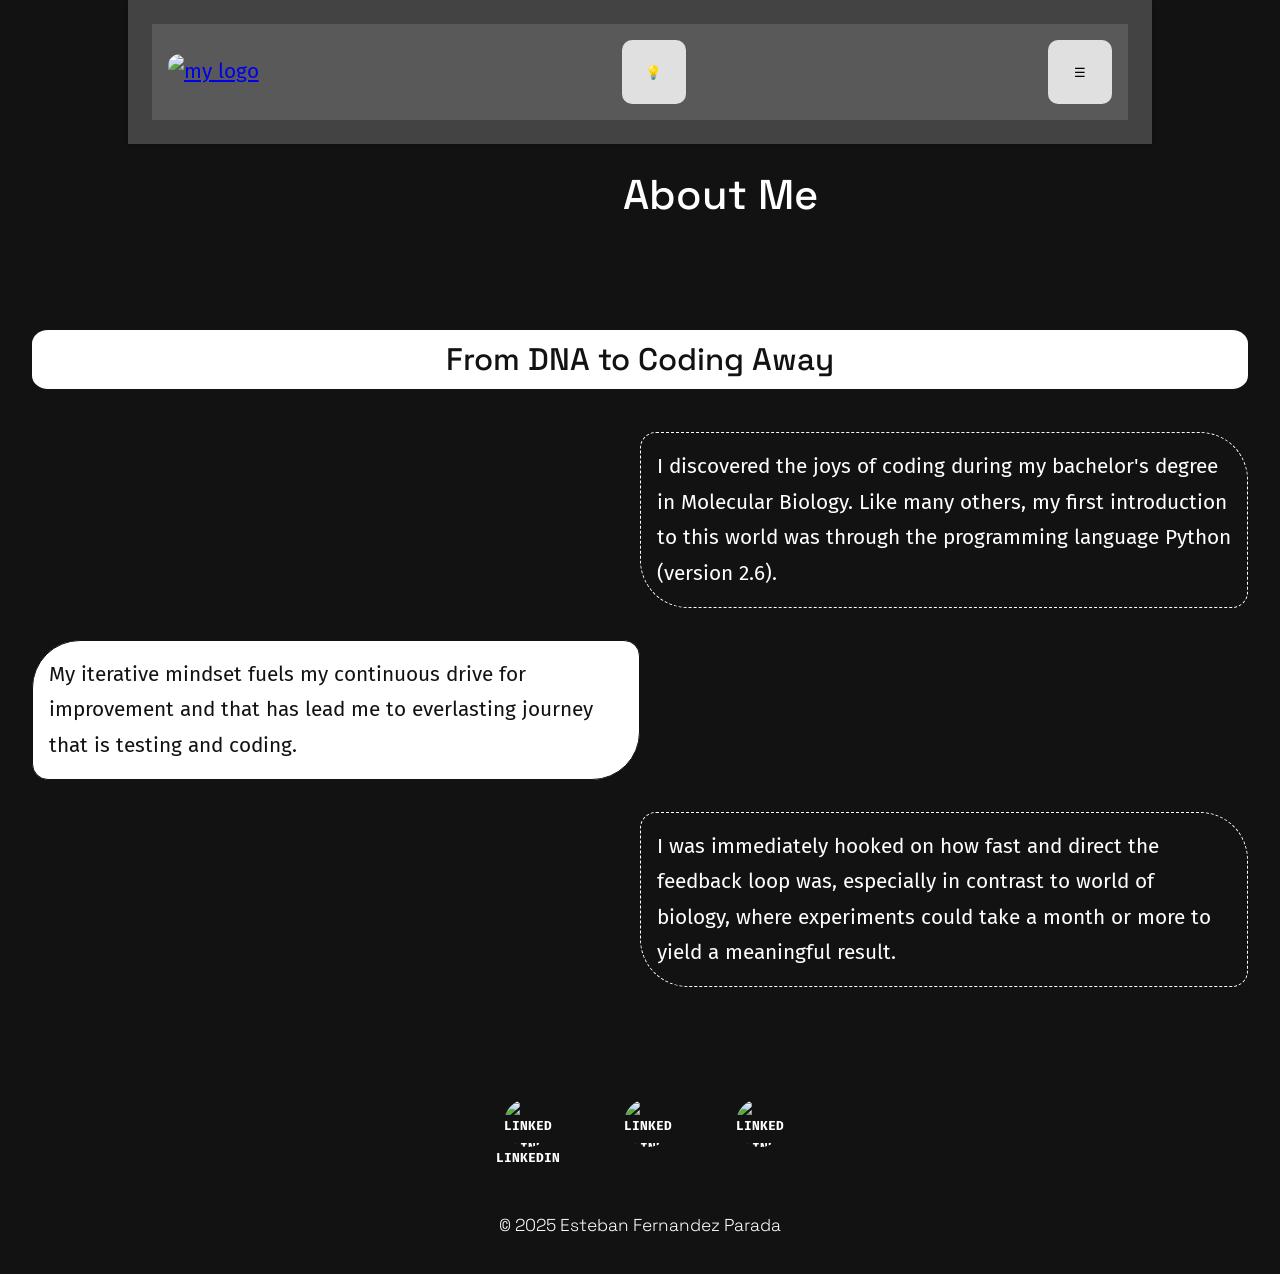
==== about.html @ 68931a68 "(fix) sticky footer and added some real data" ====
<!doctype html>
<html lang="en">
  <head>
    <meta charset="UTF-8" />
    <meta
      name="viewport"
      content="width=device-width, initial-scale=1.0, maximum-scale=1.0"
    />
    <title>My Portfolio</title>
    <link
      rel="icon"
      href="./mockups/logo.png"
      sizes="512x512"
      type="image/png"
    />
    <link rel="preconnect" href="https://fonts.googleapis.com" />
    <link rel="preconnect" href="https://fonts.gstatic.com" crossorigin />
    <link
      href="https://fonts.googleapis.com/css2?family=Fira+Mono:wght@400;500;700&family=Fira+Sans:ital,wght@0,100;0,200;0,300;0,400;0,500;0,600;0,700;0,800;0,900;1,100;1,200;1,300;1,400;1,500;1,600;1,700;1,800;1,900&family=Space+Grotesk:wght@300..700&display=swap"
      rel="stylesheet"
    />
    <link href="css/style.css" rel="stylesheet" />
  </head>
  <body class="dark-mode">
    <header class="site-header site-header--hidden">
      <div class="site-header__top">
        <a href="/" class="site-header__logo-link">
          <img src="./mockups/logo.png" alt="my logo" class="site-header__logo"
        /></a>

        <button
          aria-label="Toggle light mode"
          aria-pressed="true"
          type="button"
          class="site-header__light-or-darkmode-toggle site-header__button"
        >
          &#x1F4A1;
        </button>

        <button
          aria-label="Toggle navigation menu"
          aria-expanded="false"
          type="button"
          class="site-header__menu-toggle site-header__button"
        >
          &#9776;
        </button>
      </div>

      <nav class="site-header__nav">
        <ul class="site-header__nav-list">
          <li class="site-header__nav-item">
            <a class="site-header__nav-link" href="/">Home</a>
          </li>
          <li class="site-header__nav-item">
            <a class="site-header__nav-link" href="./about.html">About me</a>
          </li>
          <li class="site-header__nav-item">
            <a class="site-header__nav-link" href="./pages/contactform.html"
              >Contact Me</a
            >
          </li>
        </ul>
      </nav>
    </header>

    <main class="pagecontent">
      <h1 class="pagecontent__main-heading">About Me</h1>
      <section class="pagecontent__section">
        <h2 class="pagecontent__section-heading">From DNA to Coding Away</h2>
        <p class="pagecontent__p">
          I discovered the joys of coding during my bachelor's degree in
          Molecular Biology. Like many others, my first introduction to this
          world was through the programming language Python (version 2.6).
        </p>
        <p class="pagecontent__p">
          My iterative mindset fuels my continuous drive for improvement and
          that has lead me to everlasting journey that is testing and coding.
        </p>

        <p class="pagecontent__p">
          I was immediately hooked on how fast and direct the feedback loop was,
          especially in contrast to world of biology, where experiments could
          take a month or more to yield a meaningful result.
        </p>
      </section>
    </main>

    <footer>
      <section class="site-footer">
        <ul class="site-footer__social-list">
          <li class="site-footer__social-item">
            <a
              class="site-footer__social-link"
              href="https://www.linkedin.com/in/esteban-fernandez-parada-337b5140"
              target="_blank"
              rel="noopener noreferrer"
              ><img
                class="site-footer__social-icon"
                src="./mockups/logo.png"
                alt="linkedin link"
              />linkedin</a
            >
          </li>
          <li class="site-footer__social-item">
            <a
              class="site-footer__social-link"
              href="https://www.linkedin.com/in/esteban-fernandez-parada-337b5140"
              target="_blank"
              rel="noopener noreferrer"
              ><img
                class="site-footer__social-icon"
                src="./mockups/logo.png"
                alt="linkedin link"
            /></a>
          </li>
          <li class="site-footer__social-item">
            <a
              class="site-footer__social-link"
              href="https://www.linkedin.com/in/esteban-fernandez-parada-337b5140"
              target="_blank"
              rel="noopener noreferrer"
              ><img
                class="site-footer__social-icon"
                src="./mockups/logo.png"
                alt="linkedin link"
            /></a>
          </li>
        </ul>
        <h5 class="site-footer__copyright">© 2025 Esteban Fernandez Parada</h5>
      </section>
    </footer>

    <script src="js/menutoggle.js"></script>
    <script src="js/colormode.js"></script>
    <script src="js/buttontouch.js"></script>
    <script src="js/headerhidden.js"></script>
  </body>
</html>
---- css/style.css ----
* {
  margin: 0;
  padding: 0;
  box-sizing: border-box;
}

html, body {
  height: 100%; /* Make sure body takes full height */
  margin: 0;
  display: flex; /* Allow the body to be a flex container */
  flex-direction: column; /* Stack elements vertically */
}

:root {
  /* Using RGB values for future flexibility with rgba() */
  --page-bg-rgb: 255, 255, 255;
  --text-color-rgb: 51, 51, 51;
  --btn-color-rgb: 255, 0, 0;
  --btn-bg-color-rgb: 224, 224, 224;
  --highlight-link-rgb: 0, 0, 0;

}

body.dark-mode {
  /* Using RGB values for dark mode colors */
  --page-bg-rgb: 18, 18, 18;
  --text-color-rgb: 255, 255, 255;
  --btn-color-rgb: 255, 0, 0;
  --btn-bg-color-rgb: 224, 224, 224;
  --highlight-link-rgb: 0, 0, 0;
}


:root {
  --page-bg: #ffffff;
  --text-color: #333333;
  --btn-color:red;
  --btn-bg-color:#e0e0e0;
  --highlight-link:#000;
  --warning-text:#ff8503;
  --succes-color:#04aa6d;
}



body.dark-mode {
  --page-bg: #121212;
  --text-color: #ffffff;
  --btn-color:red;
  --btn-bg-color:#e0e0e0;
  --highlight-link:#000;
  --warning-text:#ff8503;
  --succes-color:#04aa6d;
}

body {
  background-color: var(--page-bg);
  color: var(--text-color);
  /* Add a smooth transition for the color change */
  transition: background-color 0.4s ease, color 0.4s ease; 
}

body{
  font-family: 'Fira Sans', Arial, sans-serif;
  font-size:16px;
  line-height:1.7;
  padding: 0rem;
  margin:0;
  min-height: 100vh;
}

h1,h2,h3,h4,h5,h6{
  font-family:'Space Grotesk', 'Fira Sans', sans-serif;
  font-weight: 500;
}


header, main, footer {
  margin: 0;
  padding: 1rem;
  box-sizing: border-box;
  width:100%;
}


img {
  max-width: 100%;
  height: auto;
  display: block;
  margin:0;
}

ul {
list-style-type: none;
  padding: 0;
  
}

ul a {
  margin :0.5rem;
  display: inline;
  background-color:var(--page-bg);
  padding:1rem;
}

a:hover,
a:active,
a:focus,
a.touched{
  background-color: var(--btn-bg-color); 
  color: var(--highlight-link);
  border-color:transparent;
  transition: all ease-in-out 0.3s;
  border-radius: 1rem/2.3rem;
}



/* Header elements */

/* headerbutton background-color switches */

.site-header__button{
  display: flex;
  border-radius: 0.625rem;
  justify-content:center;
  border: 0;
  cursor: pointer;
  padding: 2rem;
  align-items: center;
  flex-shrink: 0;
  background-color: var(--btn-bg-color);
  max-width:4rem;
  max-height:4rem;
}

.site-header__button--touched{

  background-color:var(--btn-color);
}



/* iframe with youtube video */

.youtube-responsive {
  position: relative;
  width: 100%;
  padding-top: 56.25%; /* 16:9 aspect ratio (9/16 = 0.5625) */
  overflow: hidden;
  margin-top:1rem;
  margin-bottom:1rem;
  height:auto;
}
.youtube-responsive iframe {
  position: absolute;
  top: 0;
  left: 0;
  width: 100%;
  height: 100%;
  border: 0;
  border-radius:1rem 2rem;

}


/* Header display and hidden transitions */
.site-header{
  position: fixed;
  box-sizing: border-box;
  top: 0;
  left: 50%;
  padding:0rem;
  z-index: 1000;
  background-color: transparent; /* or transparent if overlaying */
  box-shadow: 0 2px 4px rgba(0,0,0,0.1); 
  backdrop-filter: blur(8px);
  margin: 0 auto;
  transition: opacity 1.2s ease-in-out 1.2s, 
  transform 1.2s ease-in-out 1.2s,  
  max-height 1.2s ease-in-out 1.2s;
  transform:translateX(-50%);
  max-height:20rem;
  overflow: visible;
  width:100%;
  max-width:1024px;

}
.site-header--hidden{
 opacity: 0;
 transform: translateX(-100%);
 pointer-events: none; /* Disables interaction when hidden */
 max-height:0;
 overflow: hidden;
}


/* header elements like logos and buttons */

.site-header__top{

  display: flex;
  justify-content: space-between;
  align-items: center;
  padding: 1rem;
  gap:1rem;

}
.site-header__logo{
  height: auto;
  max-width: 100%;
  max-height: 5rem;
  border-radius: 0.75rem;
  margin:0.4rem auto;
}

.site-header__nav{
  transition: max-height 300ms ease-in-out;
  max-height:0;
  overflow:hidden;
}

.site-header__nav-list{
  display:flex;
  justify-content:center;
  gap:0.6rem;
  padding:0;
  margin: 1rem;
}

.site-header__nav-link {
  /* New styles for the pill shape */
  border-radius: 0px;
  text-decoration: none;
  color: var(--text-color);
}


.site-header__nav--visible{
  max-height:12.5rem;
}


/* Main elements */

/* H1 in main  */
@keyframes slideInFromTop {
  from {
    opacity: 0;
    transform: translateY(-25%);
  }
  to {
    opacity: 1;
    transform: translateY(0);
  }
}


.pagecontent__main-heading{
  display: grid;
  gap: 0.125rem;
  grid-template-columns:1fr;
  text-align:right;

  animation-name: slideInFromTop;
  animation-duration: 1s;
  animation-timing-function:  ease-in-out;
  animation-delay: 1s;
  animation-fill-mode: both;

}

/* Profile Picture  */
.pagecontent__profile-picture{
    border-radius:100%;
    border: 2rem solid  var(--text-color);
    margin: 0 auto;
    width:55%;
    height:auto;
}

/* Value words  */
.pagecontent__value-list{
  display: grid;
  grid-template-columns:1fr 1fr 1fr;
  gap: 0.8rem;
  margin:0.75rem;
  padding:0.75rem;
  text-align:center;
  justify-content: center;
  font-family: 'Space Grotesk'
}



.pagecontent__value-item--padded {
  padding: 0.25rem;
  font-family: 'Space Grotesk';
}

.pagecontent__value-item--highlight{
  color:var(--page-bg);
  background-color:var(--text-color);
  border-radius:2rem 4rem;
  padding: 0.25rem;
}

/* Code + typewriter effects  */

.pagecontent__code-container{

  display:flex;
  width:clamp(100px, 100%, 350px); justify-content:end;
  border-radius: 1rem  3rem;
  height: auto;
  max-width: 100%;
  background: var(--btn-color);
  overflow-x:hidden;
}

.pagecontent__code {
  font-family:'Fira Mono';
  font-weight:500; 
  white-space: pre;
  position:relative;
}

.pagecontent__code--typing::after {
  content: "\25AE"; /* The cursor character */
  color: var(--text-color);
  animation: blink 1s step-end infinite;
  position:relative;
  top:0.1rem;
  height:auto;
}

@keyframes blink {
  from, to { opacity: 1; }
  50% { opacity: 0; }
}
/*  Section header in main  */
.pagecontent__section-heading{
  margin: 1.2rem auto;
  padding:0.2rem;
  background: var(--text-color);
  color: var(--page-bg);
  border-radius:1rem / 0.85rem;
  text-align: center;
}


/* main section paragraph  */

.pagecontent__p{
  font-weight:400;
  margin-top: 0.5rem;
  margin-bottom: 0.5rem;
  text-align:left;
  padding:1rem;
}

.pagecontent__p:nth-child(odd){
  background:var(--text-color);
  color: var(--page-bg);
  border-radius: 3rem  1rem;
  border: groove 0.1rem var(--page-bg);
}

.pagecontent__p:nth-child(even){
  border-radius: 1rem  3rem;
  border: dashed 0.1rem var(--text-color);
}

/*Form Styling*/
.form{
  display:flex;
  padding:2rem;
  width:100%;
  flex-direction:column;
  align-items:center;
  max-width:64rem;
  margin: 0 auto;
}


.form__fieldset{
  border:none;
  width:100%;
}

.form__legend{
  font-size:1.2rem;
  font-weight:500;
  text-align:center;
  margin:0 auto;
}



.form__group{
  display:flex;
  background:var(--text-color);
  color: var(--page-bg);
  padding: 2rem;
  flex-direction:column;
  margin:2rem auto;
  width:100%;
  height:auto;
  align-items:center;

}

.form__group:nth-child(odd){
  border-radius:1rem 5rem 2rem;
}
.form__group:nth-child(even){
  border-radius:5rem 2rem 1rem;
}


.form__label-required{
  color:var(--highlight-link);
  text-decoration-line: underline;
}

.form__label{
  margin: 0.5rem auto;
  padding:1rem;
  text-align:center;
  font-family:"Space Grotesk";
  text-wrap:balance;
  font-weight:600;
}
.form__input{
  padding:1rem;
  min-width:10rem;
  width:100%;
  text-align:center;
}

.form__help-text{
  text-align:right;
  font-family:"Fira Mono";
  font-style:italic;
  text-wrap:balance;
  display:none;
  color:var(--warning-text);
}

.form__help-text--visible{
  display:block;
}

.form__actions{
  display:flex;
  flex-direction:row;
  margin:1rem;
  justify-content:space-between;
}
.form__button{
  width:50%;
  height:auto;
  padding:1rem;
  background:transparent;
  border: 0.5rem solid var(--text-color);
  border-radius: 1rem 2rem;
  text-align:center;
  color:var(--text-color);
  font-family:"Space Grotesk";
  margin:1rem;
}

.form__button--touched{
  background: var(--btn-color);
}

.form__button--primary{
  border-radius: 1rem 2rem;
}

.form__button--primary-disabled{
  color:transparent;
}
.form__button--secondary{
  border-radius: 2rem 1rem;
}

.form__textarea{
  border-radius: 1rem 3rem;
  width:100%;
  height:auto;
  padding:1.5rem;
  margin:2rem;
}

.form__success-message{
color:var(--succes-color);

}


@keyframes blur-to-sharp {
  from{
    filter:blur(4px);
  }
  to{
    filter:blur(0);
  }
  
}

.form__group{
  animation: blur-to-sharp 2.7s ease-in-out forwards;
}



/* footer   */
.site-footer{
  display:flex;
  margin:0rem auto;
  flex-direction:column;
  align-items:center;
  justify-content:center;
}
.site-footer__social-list{
 display: grid;
  grid-template-columns: repeat(3, auto);
  gap: 1rem;
  margin: 0 auto;
  justify-content: center;
}


.site-footer__social-link{
  display:flex;
  justify-content:center;
  flex-direction: column;
  align-items:center;
  text-align:center;
  font-family: 'Fira Mono';
  text-decoration: none;
  font-size: 0.8rem;
  font-weight: 600;
  color:var(--text-color);
  animation: slant 1.6s infinite;
  text-transform: uppercase;

}

@keyframes slant {
    0% {
    transform: skewX(0deg);
  }
    25% {
    transform: skewX(4deg);
  }
  50% {
    transform: skewX(-6deg); /* You can adjust the degree of the slant here */
  }
  100% {
    transform: skewX(0deg);
  }
}

.site-footer__social-icon{
  height:3rem;
  width:3rem;
  max-height: 4rem;
  max-width: 4rem;
  border-radius:100%;

}

/*Copyright text*/
.site-footer__copyright{
  display:flex;
  margin:1.1rem auto;
  font-weight:300;
  display:flex;
  justify-content:center;
  text-align:center;

}


/* Media queries for responsivnes */



@media (min-width:667px) {
  body{
    font-size:1.1rem;
  }


  .pagecontent{
    display:grid;
    gap: 1rem;
    grid-template-columns: 3fr 1fr 1fr;
    grid-template-areas:
    " . box1 . "
    "box2 . box3"
    "box4 box4 box5"
    "box6 box6 box6"
    "box7 box7 box7";
    align-items:center;
    justify-content:center;
  }

  .site-header{
    grid-area:box1;
  }

  .pagecontent__main-heading{
    grid-area:box2;
    margin-top:7rem;
  }

  .pagecontent__profile-picture{
    grid-area:box3;
    width:60%;
    height:auto;
    margin-top:5rem;
  }
  .pagecontent__code-container{
    grid-area:box4;
  }

  .pagecontent__value-words{
    grid-area:box5;
  }
  .pagecontent__section{
    grid-area:box6;
    width:60%;
    height:auto;
    margin: 0 auto;
  }


  .youtube-responsive {
    grid-area:box7;
    width:50%;
    height:auto;
    margin: 0 auto;
    padding: 9rem;
  }

}

@media (min-width: 1024px) {
  body {
    background: var(--page-bg);
    min-height: 100vh;
    font-size:1.3rem;
    box-sizing:border-box;
  }
.form__group{
  transition: all 1.9s ease-in-out 1.5s;
  overflow:hidden;
  animation:none;
}


.pagecontent{
    display: grid;
    margin:1rem auto;
    gap: 1rem;
    width:100%;
    grid-template-columns: 1fr 1fr;
    grid-template-areas:
      "box1 box1"
      "box2 box2"
      "box3 ."
      "box4 ."
      "box5 box5"
      "box6 box6"
      "box7 box7";

    align-items: center;
    justify-content: center;
 }

  .site-header{
    grid-area:box1;
    background-color:rgba(var(--text-color-rgb), 0.3);
    top:0;
    border: solid 1.5rem rgba(var(--page-bg-rgb),0.3);
    /*border-radius: 1rem/4rem;*/
    
  }
  .pagecontent__main-heading{
    grid-area:box2;
    justify-self:center;
    margin-top:7rem;
    margin-left: 10rem;
  }
  .pagecontent__profile-picture{
    grid-area:box3;
    width:40%;
    margin-top: -7rem;
    align-self:start;
  }

  .pagecontent__code-container{
    grid-area:box4;
    justify-self:center;
    padding:0.8rem;
  }
  .pagecontent__section{
    display:grid;
    grid-template-columns:1fr;
    grid-area:box6;
    width:100%;
    height:auto;
    row-gap:1rem;
    padding:1rem;
    margin:0 auto;
  }

  .pagecontent__section-heading{
    width: 100%;
  }

.pagecontent__p:nth-child(odd) {
  max-width:50%;
  justify-self: start;
  height:auto;
}

.pagecontent__p:nth-child(even) {
  max-width:50%;
  justify-self:end;
}

  .youtube-responsive{
    grid-area:box7;
    width:50%;
    height:auto;
    margin: 0 auto;
    padding:10rem;
  }
}
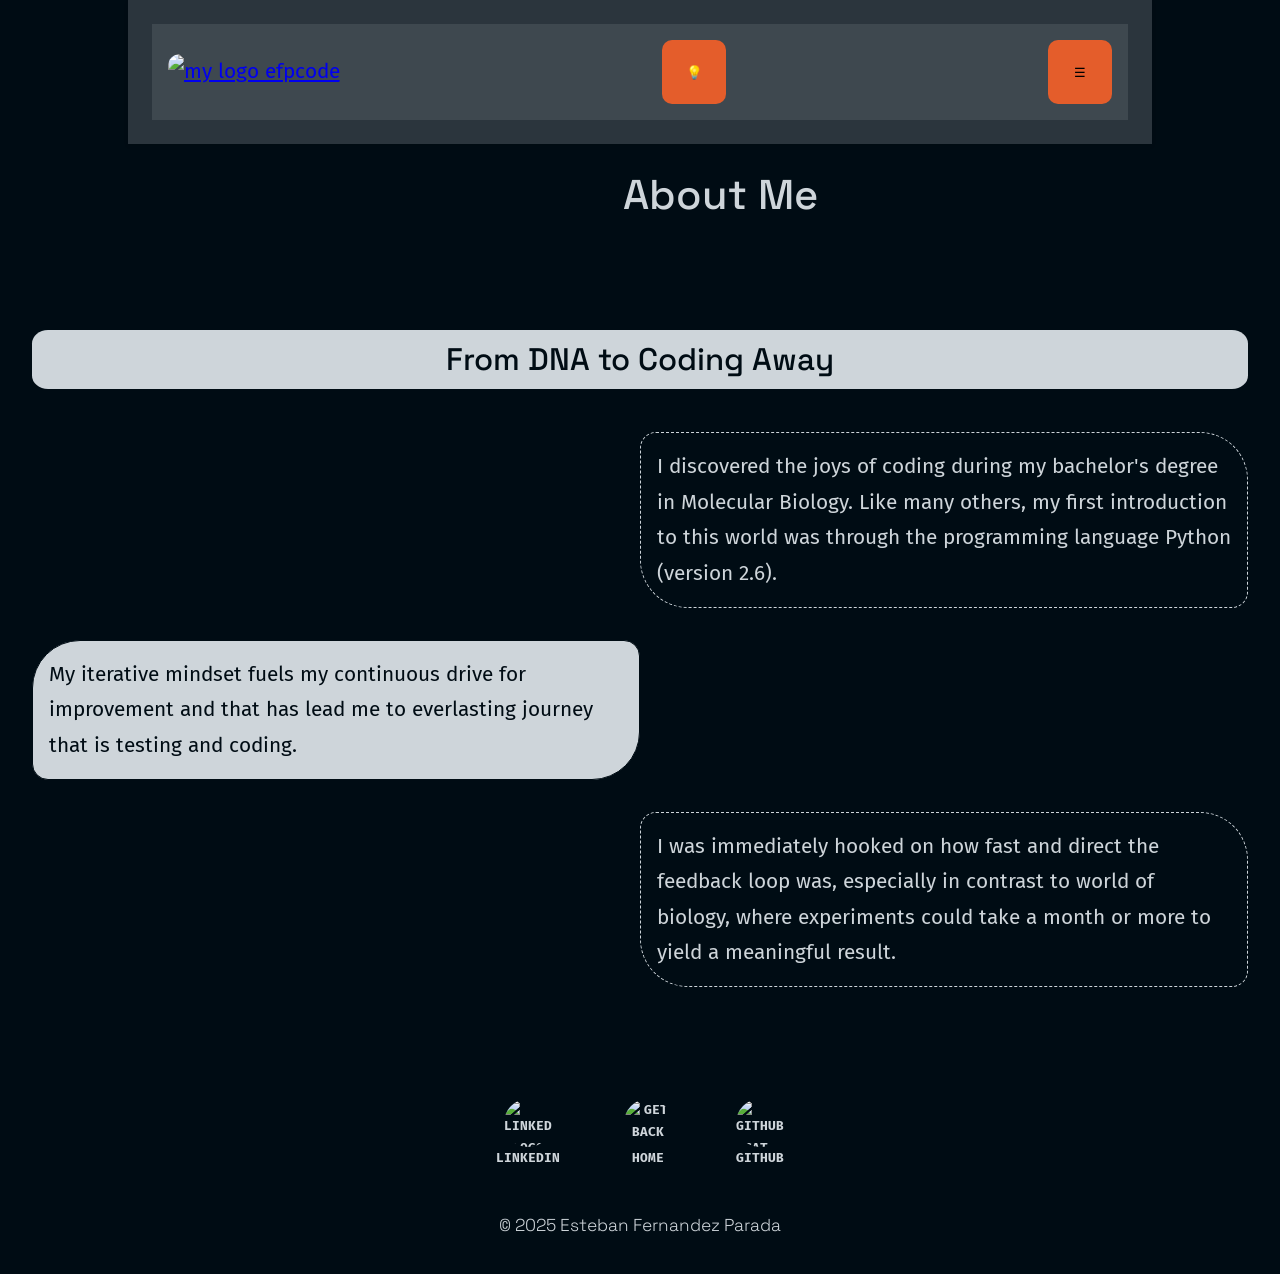
==== commit 4e9d4693: "Adds final touches" ====
--- a/about.html
+++ b/about.html
@@ -9,7 +9,7 @@
     <title>My Portfolio</title>
     <link
       rel="icon"
-      href="./mockups/logo.png"
+      href="./img/icons/logo.png"
       sizes="512x512"
       type="image/png"
     />
@@ -25,7 +25,10 @@
     <header class="site-header site-header--hidden">
       <div class="site-header__top">
         <a href="/" class="site-header__logo-link">
-          <img src="./mockups/logo.png" alt="my logo" class="site-header__logo"
+          <img
+            src="./img/icons/logo.png"
+            alt="my logo efpcode"
+            class="site-header__logo"
         /></a>
 
         <button
@@ -97,34 +100,36 @@
               rel="noopener noreferrer"
               ><img
                 class="site-footer__social-icon"
-                src="./mockups/logo.png"
-                alt="linkedin link"
-              />linkedin</a
+                src="./img/icons/joblogo.png"
+                alt="LinkedIn logo with link to profile"
+              />LinkedIn</a
             >
           </li>
           <li class="site-footer__social-item">
             <a
               class="site-footer__social-link"
-              href="https://www.linkedin.com/in/esteban-fernandez-parada-337b5140"
+              href="/"
               target="_blank"
               rel="noopener noreferrer"
               ><img
                 class="site-footer__social-icon"
-                src="./mockups/logo.png"
-                alt="linkedin link"
-            /></a>
+                src="./img/icons/logo.png"
+                alt="Get back home logo"
+              />Home</a
+            >
           </li>
           <li class="site-footer__social-item">
             <a
               class="site-footer__social-link"
-              href="https://www.linkedin.com/in/esteban-fernandez-parada-337b5140"
+              href="https://github.com/efpcode"
               target="_blank"
               rel="noopener noreferrer"
               ><img
                 class="site-footer__social-icon"
-                src="./mockups/logo.png"
-                alt="linkedin link"
-            /></a>
+                src="./img/icons/codelogo.png"
+                alt="GitHub cat-logo with linked to coding profile"
+              />GitHub</a
+            >
           </li>
         </ul>
         <h5 class="site-footer__copyright">© 2025 Esteban Fernandez Parada</h5>
--- a/css/style.css
+++ b/css/style.css
@@ -11,46 +11,40 @@
   flex-direction: column; /* Stack elements vertically */
 }
 
+
+
 :root {
-  /* Using RGB values for future flexibility with rgba() */
+  /* Using the primary palette for the regular (light) theme */
   --page-bg-rgb: 255, 255, 255;
-  --text-color-rgb: 51, 51, 51;
-  --btn-color-rgb: 255, 0, 0;
-  --btn-bg-color-rgb: 224, 224, 224;
-  --highlight-link-rgb: 0, 0, 0;
-
+  --text-color-rgb: 35, 100, 146;
+  --btn-color-rgb: 255, 255, 255;
+  --btn-bg-color-rgb: 114, 151, 178;
+  --highlight-link-rgb: 228, 181, 43; /* New highlight color */
+
+  --page-bg: #ffffff;
+  --text-color: #236492;
+  --btn-color:#ffffff;
+  --btn-bg-color:#7297b2;
+  --highlight-link:#E4B52B; /* New highlight color */
+  --warning-text:#ff8503; 
+  --succes-color:#04aa6d; 
 }
 
 body.dark-mode {
-  /* Using RGB values for dark mode colors */
-  --page-bg-rgb: 18, 18, 18;
-  --text-color-rgb: 255, 255, 255;
-  --btn-color-rgb: 255, 0, 0;
-  --btn-bg-color-rgb: 224, 224, 224;
-  --highlight-link-rgb: 0, 0, 0;
-}
-
-
-:root {
-  --page-bg: #ffffff;
-  --text-color: #333333;
-  --btn-color:red;
-  --btn-bg-color:#e0e0e0;
-  --highlight-link:#000;
-  --warning-text:#ff8503;
-  --succes-color:#04aa6d;
-}
-
-
-
-body.dark-mode {
-  --page-bg: #121212;
-  --text-color: #ffffff;
-  --btn-color:red;
-  --btn-bg-color:#e0e0e0;
-  --highlight-link:#000;
-  --warning-text:#ff8503;
-  --succes-color:#04aa6d;
+  /* Using the primary palette for the dark theme */
+  --page-bg-rgb: 0, 12, 20;
+  --text-color-rgb: 206, 213, 218;
+  --btn-color-rgb: 31, 8, 0; 
+  --btn-bg-color-rgb: 228, 93, 43;
+  --highlight-link-rgb: 228, 181, 43; /* New highlight color */
+
+  --page-bg: #000c14;
+  --text-color: #ced5da;
+  --btn-color:#1f0800;
+  --btn-bg-color:#e45d2b;
+  --highlight-link:#E4B52B; /* New highlight color */
+  --warning-text:#ff8503; 
+  --succes-color:#04aa6d; 
 }
 
 body {
@@ -255,6 +249,9 @@
   }
 }
 
+.pagecontent > * {
+  transition: all 0.5s ease-in-out;
+}
 
 .pagecontent__main-heading{
   display: grid;
@@ -423,6 +420,11 @@
   text-decoration-line: underline;
 }
 
+.form__textarea{
+  font-family:"Fira Mono";
+  font-weight:600;
+}
+
 .form__label{
   margin: 0.5rem auto;
   padding:1rem;
@@ -436,6 +438,7 @@
   min-width:10rem;
   width:100%;
   text-align:center;
+  font-weight:500;
 }
 
 .form__help-text{
@@ -445,6 +448,7 @@
   text-wrap:balance;
   display:none;
   color:var(--warning-text);
+  font-weight:500;
 }
 
 .form__help-text--visible{
@@ -659,6 +663,10 @@
   transition: all 1.9s ease-in-out 1.5s;
   overflow:hidden;
   animation:none;
+}
+
+.form__input{
+  font-size:large;
 }
 
 
